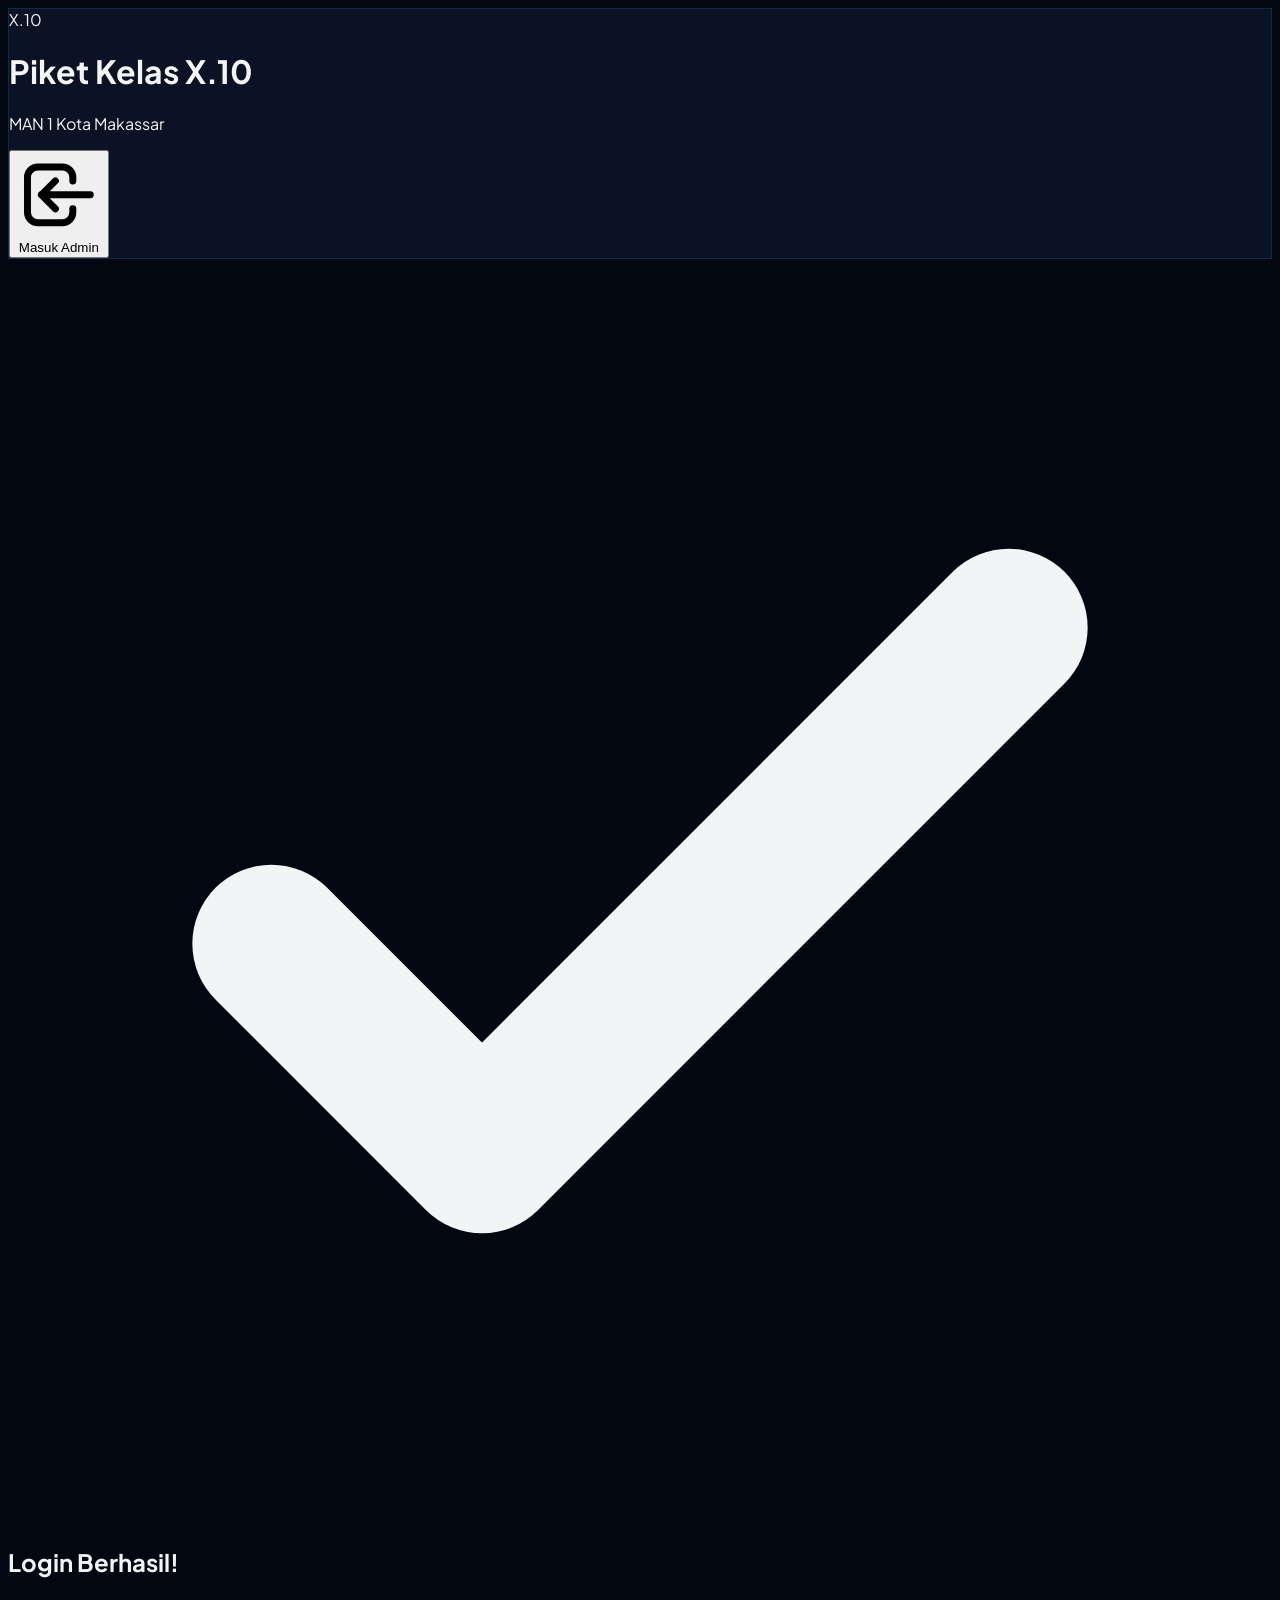
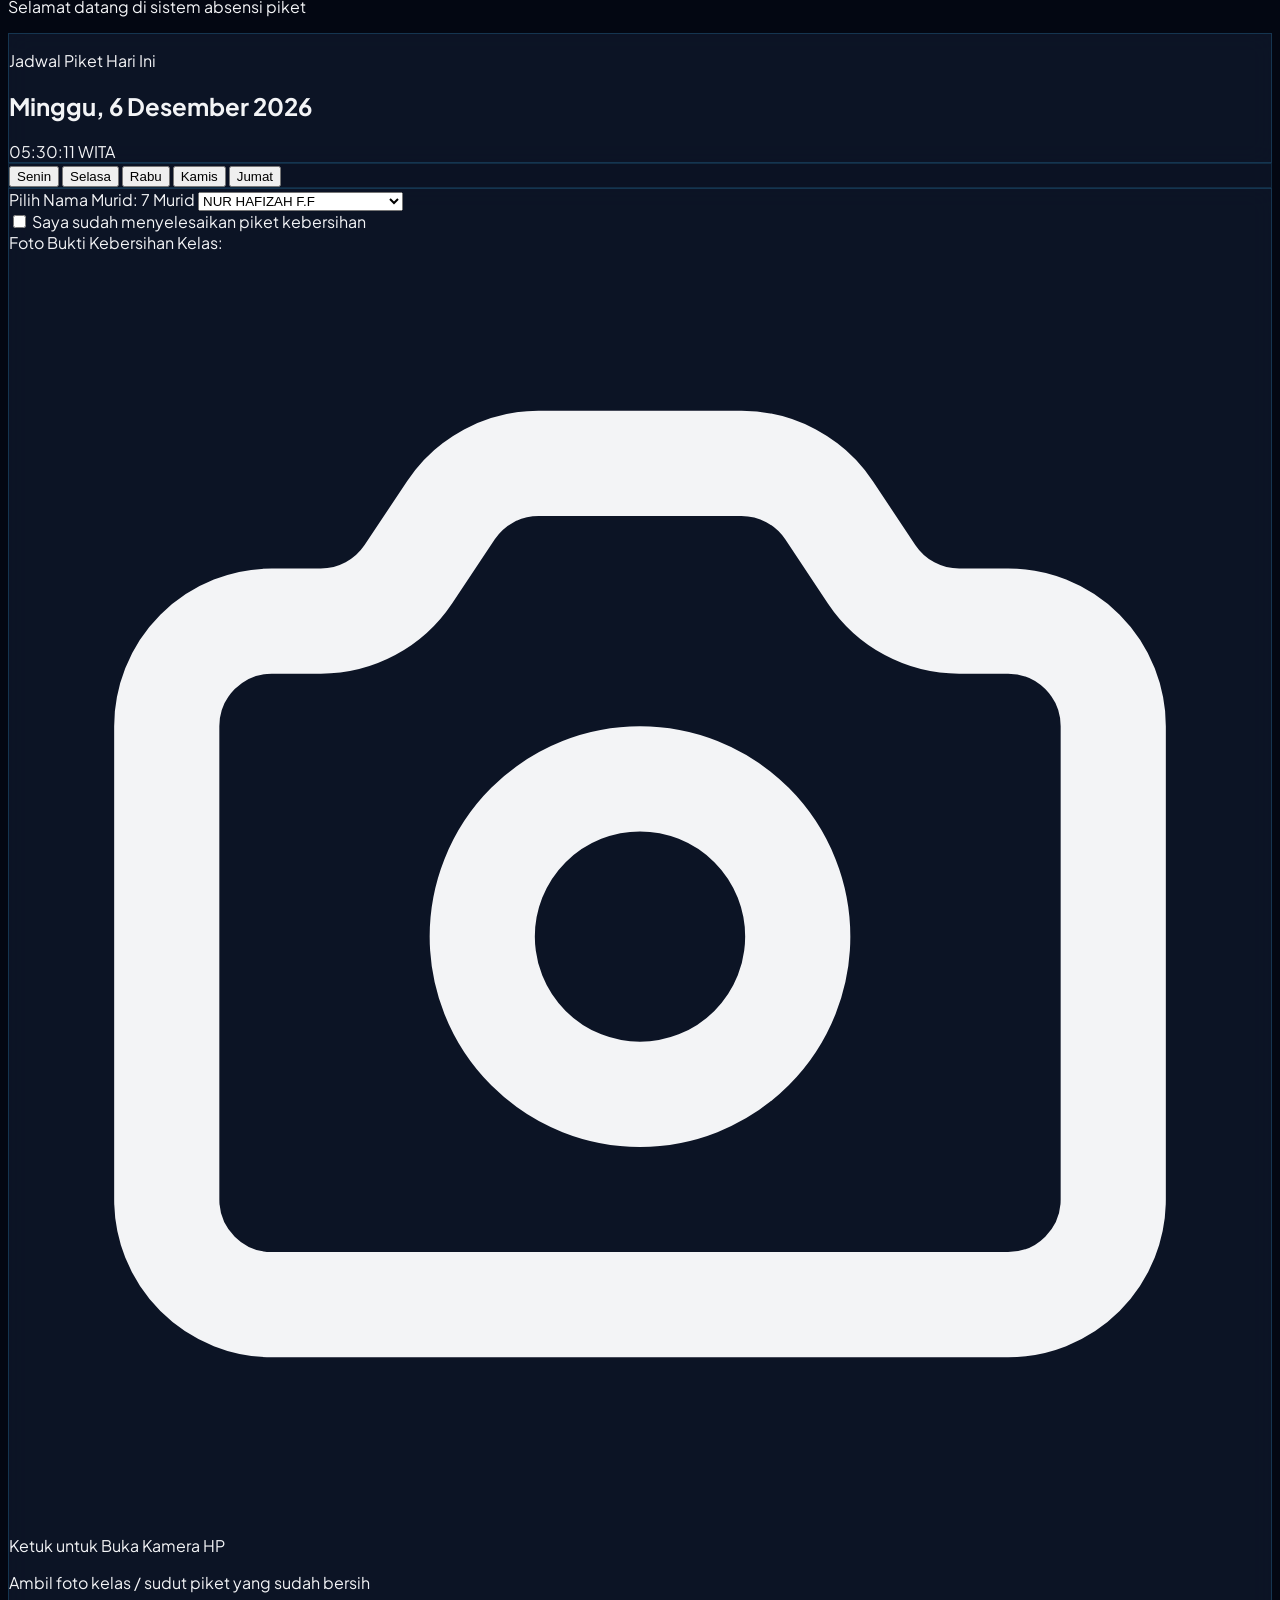
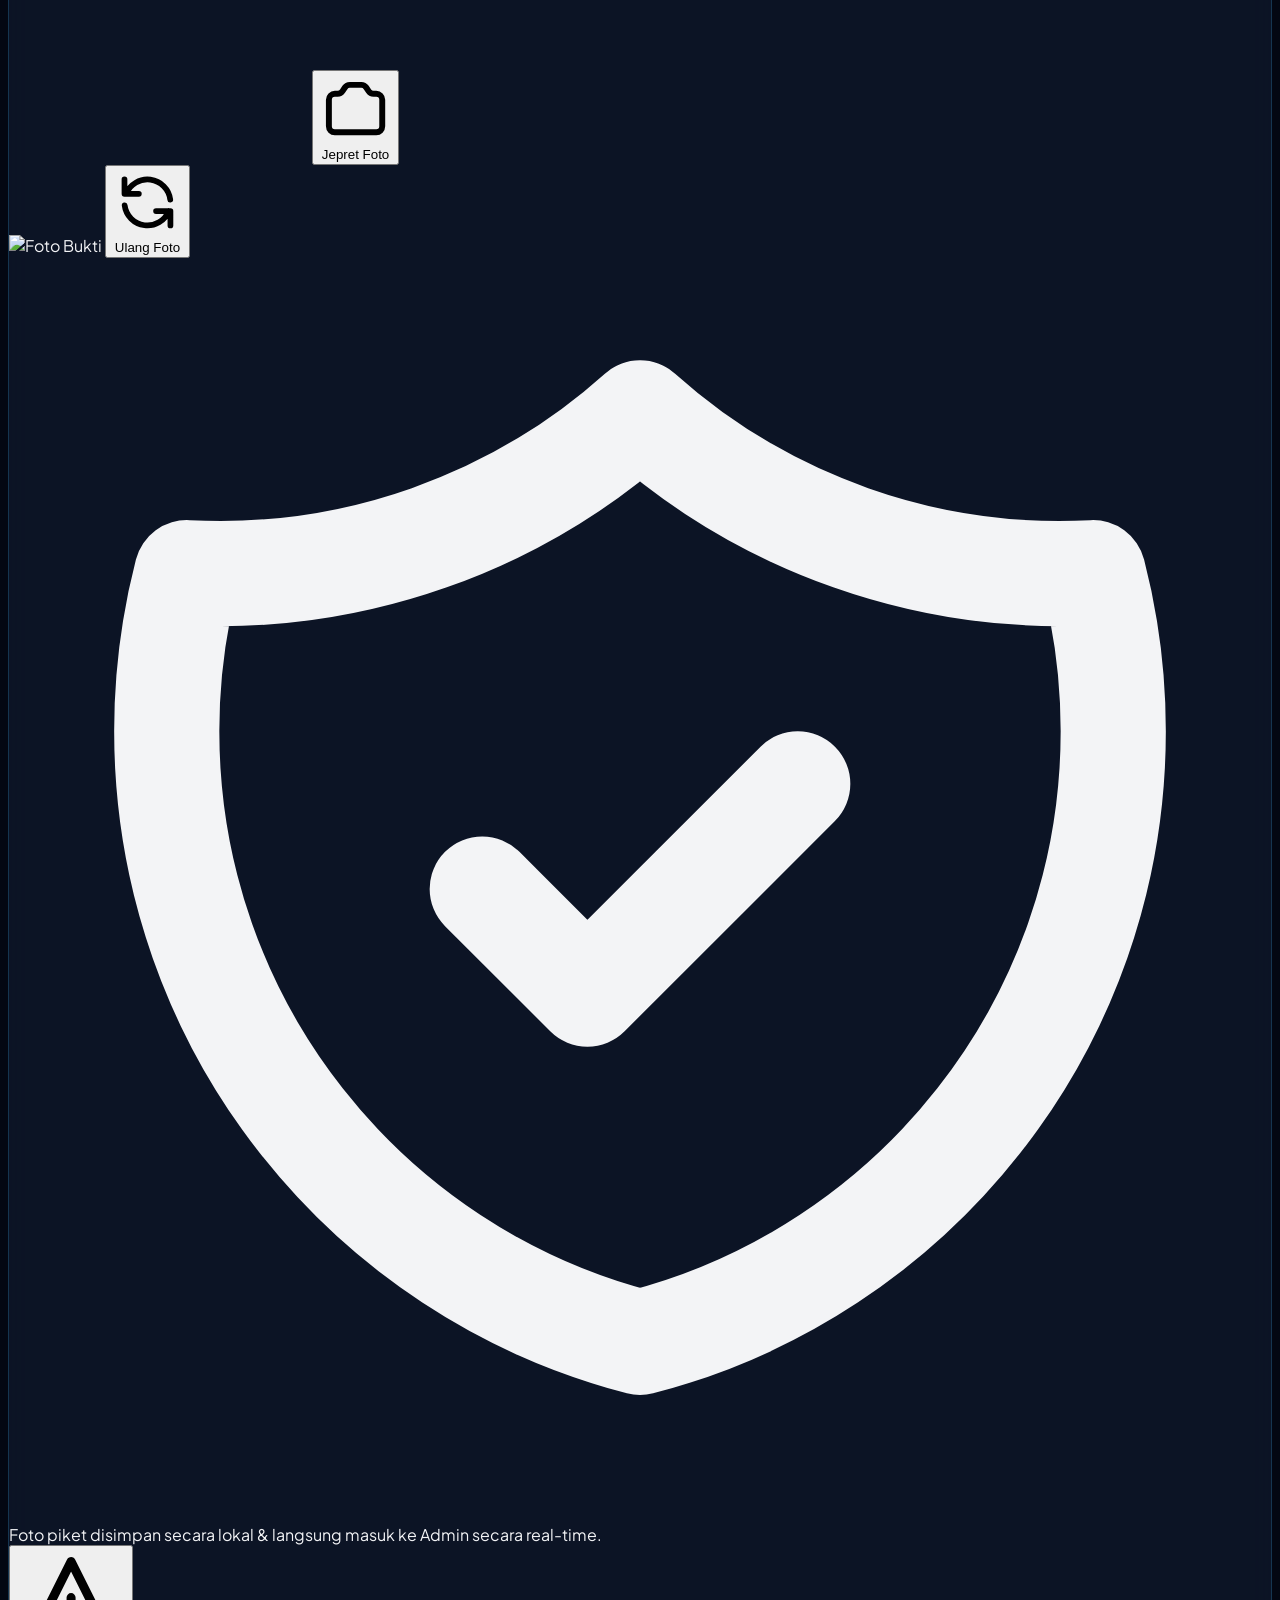
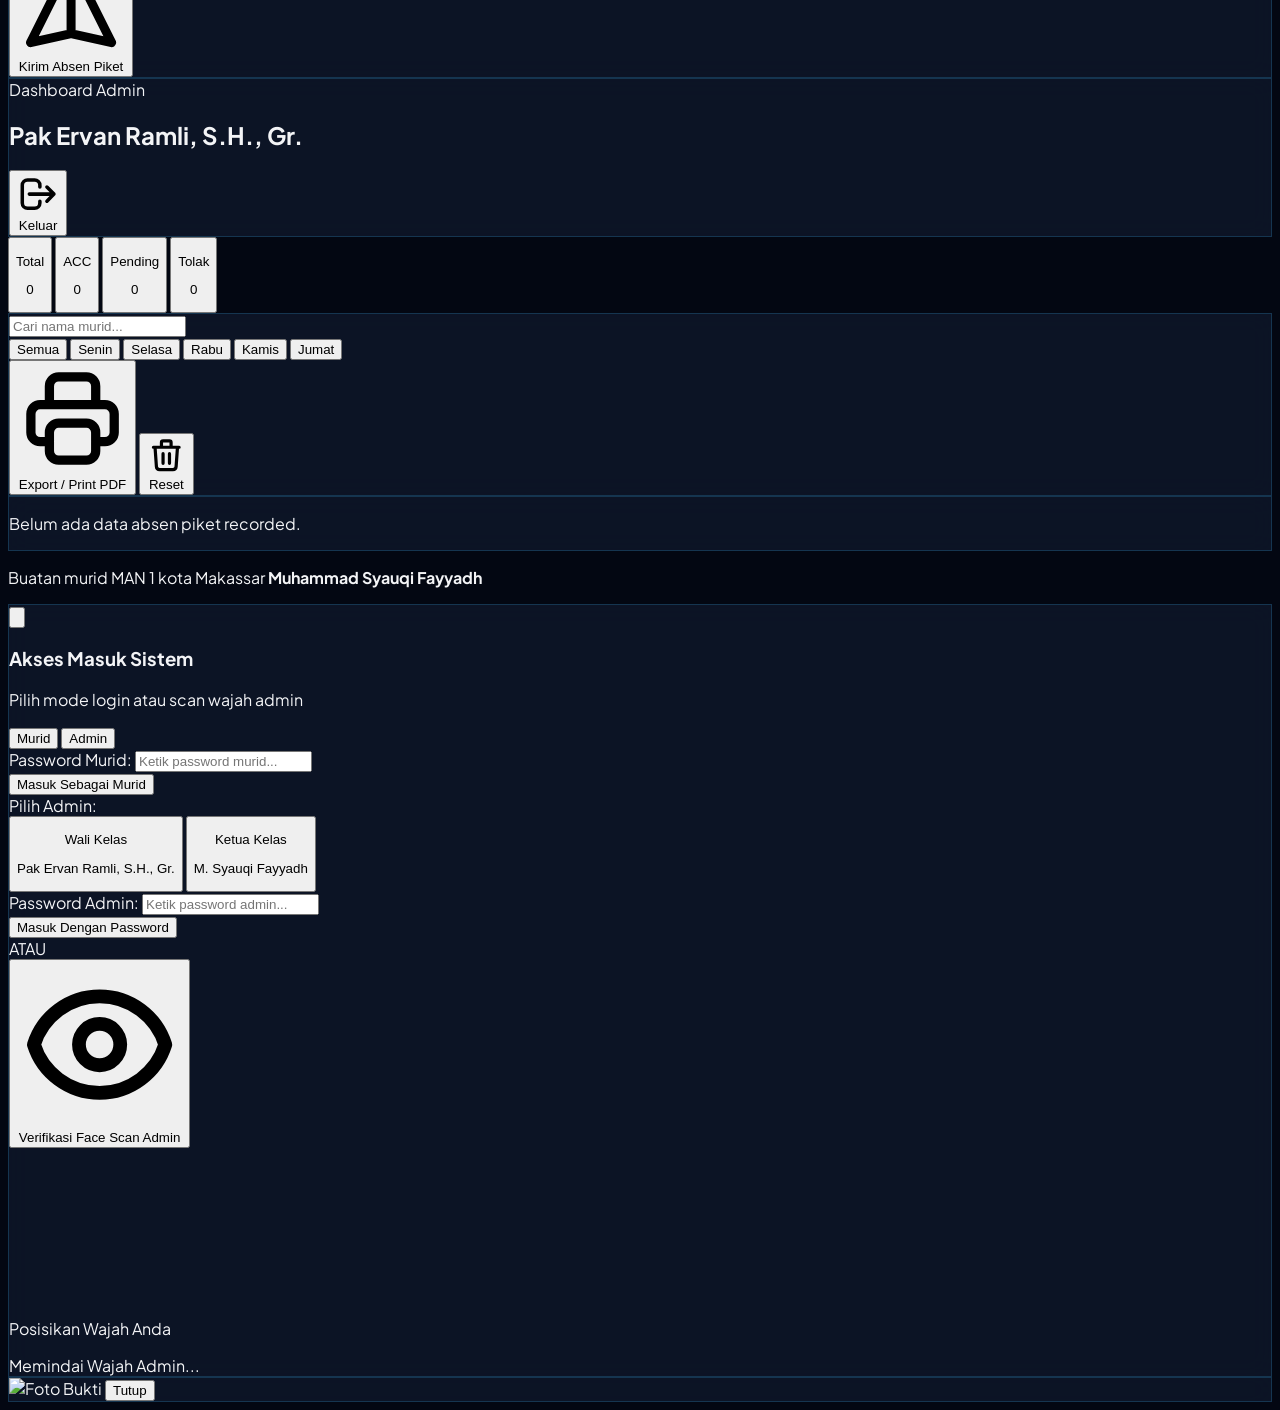
==== absen_piket_x10.html @ 1c6ee418 "feat(footer): add single-file download feature Introduce a button in the footer to allow users to do" ====
<!DOCTYPE html>
<html lang="id">
<head>
  <meta charset="UTF-8" />
  <meta name="viewport" content="width=device-width, initial-scale=1.0, maximum-scale=1.0, user-scalable=no" />
  <title>Absensi Piket Kelas X.10 - MAN 1 Kota Makassar</title>
  <!-- Tailwind CSS CDN -->
  <script src="https://cdn.tailwindcss.com"></script>
  <script>
    tailwind.config = {
      theme: {
        extend: {
          colors: {
            ocean: {
              950: '#030712',
              900: '#0b132b',
              800: '#1c2541',
              700: '#3a506b',
              400: '#00b4d8',
              300: '#90e0ef',
            }
          }
        }
      }
    }
  </script>
  <style>
    @import url('https://fonts.googleapis.com/css2?family=Plus+Jakarta+Sans:wght@400;500;600;700;800&display=swap');
    
    body {
      font-family: 'Plus Jakarta Sans', sans-serif;
      background-color: #030712;
      color: #f3f4f6;
      -webkit-tap-highlight-color: transparent;
      user-select: none;
    }

    .ocean-glass {
      background: rgba(15, 23, 42, 0.75);
      backdrop-filter: blur(16px);
      -webkit-backdrop-filter: blur(16px);
      border: 1px solid rgba(56, 189, 248, 0.15);
    }

    .ocean-glass-card {
      background: rgba(15, 23, 42, 0.85);
      backdrop-filter: blur(12px);
      border: 1px solid rgba(56, 189, 248, 0.2);
    }

    /* Custom Scrollbar */
    ::-webkit-scrollbar {
      width: 4px;
      height: 4px;
    }
    ::-webkit-scrollbar-track {
      background: rgba(15, 23, 42, 0.5);
    }
    ::-webkit-scrollbar-thumb {
      background: rgba(56, 189, 248, 0.3);
      border-radius: 4px;
    }

    @keyframes pulseScan {
      0%, 100% { top: 10%; }
      50% { top: 85%; }
    }
    .scanner-line {
      animation: pulseScan 2s infinite ease-in-out;
    }

    @keyframes bounceIn {
      0% { transform: scale(0.3); opacity: 0; }
      50% { transform: scale(1.1); }
      70% { transform: scale(0.9); }
      100% { transform: scale(1); opacity: 1; }
    }
    .animate-bounce-in {
      animation: bounceIn 0.5s cubic-bezier(0.175, 0.885, 0.32, 1.275) forwards;
    }

    /* Print styling for PDF Export */
    @media print {
      body {
        background: #ffffff !important;
        color: #000000 !important;
      }
      .no-print {
        display: none !important;
      }
      .print-only {
        display: block !important;
      }
      .ocean-glass, .ocean-glass-card {
        background: none !important;
        border: 1px solid #cccccc !important;
        color: #000000 !important;
        box-shadow: none !important;
      }
      .print-table {
        width: 100%;
        border-collapse: collapse;
      }
      .print-table th, .print-table td {
        border: 1px solid #333333;
        padding: 8px;
        text-align: left;
        font-size: 11px;
      }
    }
    .print-only {
      display: none;
    }
  </style>
</head>
<body class="min-h-screen pb-12 antialiased selection:bg-cyan-500 selection:text-slate-950">

  <!-- PRINT REPORT HEADER (Only visible when printing to PDF) -->
  <div class="print-only p-6 text-black">
    <div class="text-center border-b-2 border-black pb-4 mb-4">
      <h1 class="text-xl font-bold uppercase tracking-wider">Laporan Rekapitulasi Absensi Piket Kebersihan</h1>
      <h2 class="text-lg font-semibold">Kelas X.10 - MAN 1 Kota Makassar</h2>
      <p class="text-xs text-gray-600 mt-1">Dicetak pada: <span id="printDate"></span></p>
    </div>
    <div class="flex justify-between text-xs mb-4">
      <p><strong>Wali Kelas:</strong> Pak Ervan Ramli, S.H., Gr.</p>
      <p><strong>Ketua Kelas:</strong> Muhammad Syauqi Fayyadh</p>
    </div>
    <table class="print-table">
      <thead>
        <tr class="bg-gray-100">
          <th>No</th>
          <th>Nama Murid</th>
          <th>Hari / Tanggal</th>
          <th>Waktu</th>
          <th>Status Piket</th>
          <th>Status Verifikasi</th>
        </tr>
      </thead>
      <tbody id="printTableBody">
        <!-- Generated via JS -->
      </tbody>
    </table>
  </div>

  <!-- MAIN APP CONTAINER (Android Mobile Layout) -->
  <div id="appContainer" class="max-w-md mx-auto min-h-screen flex flex-col justify-between px-4 py-4 relative">
    
    <!-- HEADER APP BAR -->
    <header class="flex items-center justify-between mb-4 ocean-glass rounded-3xl p-3.5 shadow-lg border border-cyan-500/20">
      <div class="flex items-center gap-3">
        <div class="w-10 h-10 rounded-2xl bg-gradient-to-tr from-cyan-600 to-emerald-400 flex items-center justify-center text-slate-950 font-black text-base shadow-md">
          X.10
        </div>
        <div>
          <h1 class="text-sm font-extrabold text-slate-100 tracking-wide">Piket Kelas X.10</h1>
          <p class="text-[10px] text-cyan-300 font-medium">MAN 1 Kota Makassar</p>
        </div>
      </div>
      
      <!-- User / Login Status Badge -->
      <button id="headerLoginBtn" onclick="openLoginModal()" class="px-3 py-1.5 rounded-xl bg-cyan-950/80 border border-cyan-500/30 text-cyan-300 text-xs font-bold flex items-center gap-1.5 hover:bg-cyan-900 transition-all">
        <svg class="w-3.5 h-3.5" fill="none" stroke="currentColor" viewBox="0 0 24 24"><path stroke-linecap="round" stroke-linejoin="round" stroke-width="2" d="M11 16l-4-4m0 0l4-4m-4 4h14m-5 4v1a3 3 0 01-3 3H6a3 3 0 01-3-3V7a3 3 0 013-3h7a3 3 0 013 3v1"></path></svg>
        <span id="loginBtnText">Masuk Admin</span>
      </button>
    </header>

    <!-- SUCCESS ANIMATION OVERLAY -->
    <div id="successOverlay" class="hidden fixed inset-0 z-50 bg-slate-950/90 backdrop-blur-md flex flex-col items-center justify-center p-6 text-center">
      <div class="w-20 h-20 rounded-full bg-emerald-500/20 border-2 border-emerald-400 flex items-center justify-center text-emerald-400 mb-4 animate-bounce-in shadow-[0_0_30px_rgba(52,211,153,0.5)]">
        <svg class="w-10 h-10" fill="none" stroke="currentColor" viewBox="0 0 24 24"><path stroke-linecap="round" stroke-linejoin="round" stroke-width="3" d="M5 13l4 4L19 7"></path></svg>
      </div>
      <h2 id="successTitle" class="text-xl font-black text-slate-100 mb-1">Login Berhasil!</h2>
      <p id="successSubtitle" class="text-xs text-emerald-300">Selamat datang di sistem absensi piket</p>
    </div>

    <!-- VIEW 1: STUDENT DASHBOARD -->
    <main id="studentView" class="flex-1 space-y-4">
      
      <!-- Date Banner -->
      <div class="ocean-glass-card rounded-3xl p-4 flex items-center justify-between border-l-4 border-l-cyan-400">
        <div>
          <p class="text-[10px] text-cyan-400 font-bold uppercase tracking-wider">Jadwal Piket Hari Ini</p>
          <h2 id="currentDateStr" class="text-base font-black text-slate-100">Senin, 24 Juli 2026</h2>
        </div>
        <div class="text-right">
          <span id="clockTime" class="text-xs font-bold text-cyan-200 bg-slate-900/80 px-2.5 py-1 rounded-xl border border-cyan-500/20">00:00 WITA</span>
        </div>
      </div>

      <!-- Day Filter Tabs -->
      <div class="ocean-glass rounded-2xl p-1.5 flex gap-1 overflow-x-auto no-scrollbar">
        <button onclick="changeDay('Senin')" id="tabSenin" class="day-tab flex-1 min-w-[60px] py-1.5 text-center text-xs font-bold rounded-xl transition-all">Senin</button>
        <button onclick="changeDay('Selasa')" id="tabSelasa" class="day-tab flex-1 min-w-[60px] py-1.5 text-center text-xs font-bold rounded-xl transition-all">Selasa</button>
        <button onclick="changeDay('Rabu')" id="tabRabu" class="day-tab flex-1 min-w-[60px] py-1.5 text-center text-xs font-bold rounded-xl transition-all">Rabu</button>
        <button onclick="changeDay('Kamis')" id="tabKamis" class="day-tab flex-1 min-w-[60px] py-1.5 text-center text-xs font-bold rounded-xl transition-all">Kamis</button>
        <button onclick="changeDay('Jumat')" id="tabJumat" class="day-tab flex-1 min-w-[60px] py-1.5 text-center text-xs font-bold rounded-xl transition-all">Jumat</button>
      </div>

      <!-- Form Absen Piket -->
      <form id="absenForm" onsubmit="submitAbsen(event)" class="ocean-glass-card rounded-3xl p-4 space-y-4">
        
        <!-- Dropdown Pilih Nama Murid -->
        <div>
          <label class="block text-xs font-bold text-slate-300 mb-1.5 flex items-center justify-between">
            <span>Pilih Nama Murid:</span>
            <span id="dutyCountBadge" class="text-[10px] text-cyan-400 bg-cyan-950/80 px-2 py-0.5 rounded-lg border border-cyan-500/30">7 Murid</span>
          </label>
          <select id="studentSelect" required class="w-full bg-slate-950 text-slate-100 text-xs rounded-xl p-3 border border-slate-800 focus:outline-none focus:border-cyan-400 font-medium">
            <!-- Options populated dynamically based on day -->
          </select>
        </div>

        <!-- Mandatory Checkbox -->
        <label class="flex items-center gap-3 p-3 rounded-2xl bg-slate-900/60 border border-slate-800/80 cursor-pointer hover:border-cyan-500/40 transition-all">
          <input type="checkbox" id="checkClean" required class="w-4 h-4 rounded text-cyan-500 focus:ring-cyan-400 bg-slate-950 border-slate-700" />
          <span class="text-xs font-bold text-slate-200">Saya sudah menyelesaikan piket kebersihan</span>
        </label>

        <!-- Camera Section -->
        <div>
          <label class="block text-xs font-bold text-slate-300 mb-1.5">Foto Bukti Kebersihan Kelas:</label>
          
          <!-- Default Camera Placeholder -->
          <div id="cameraPlaceholder" onclick="startStudentCamera()" class="h-44 rounded-2xl bg-slate-900/80 border-2 border-dashed border-cyan-500/30 flex flex-col items-center justify-center p-4 text-center cursor-pointer hover:border-cyan-400 hover:bg-slate-900 transition-all">
            <div class="w-12 h-12 rounded-full bg-cyan-500/10 border border-cyan-400/30 flex items-center justify-center text-cyan-400 mb-2">
              <svg class="w-6 h-6" fill="none" stroke="currentColor" viewBox="0 0 24 24"><path stroke-linecap="round" stroke-linejoin="round" stroke-width="2" d="M3 9a2 2 0 012-2h0.93a2 2 0 001.664-.89l0.812-1.22A2 2 0 0110.07 4h3.86a2 2 0 011.664.89l0.812 1.22A2 2 0 0018.07 7H19a2 2 0 012 2v9a2 2 0 01-2 2H5a2 2 0 01-2-2V9z"></path><path stroke-linecap="round" stroke-linejoin="round" stroke-width="2" d="M15 13a3 3 0 11-6 0 3 3 0 016 0z"></path></svg>
            </div>
            <p class="text-xs font-bold text-cyan-300">Ketuk untuk Buka Kamera HP</p>
            <p class="text-[10px] text-slate-400 mt-1">Ambil foto kelas / sudut piket yang sudah bersih</p>
          </div>

          <!-- Live Camera Video Box -->
          <div id="cameraLiveBox" class="hidden relative h-52 rounded-2xl overflow-hidden bg-black border border-cyan-500/50">
            <video id="studentVideo" autoplay playsinline class="w-full h-full object-cover"></video>
            <button type="button" onclick="captureStudentPhoto()" class="absolute bottom-3 left-1/2 -translate-x-1/2 px-5 py-2 rounded-full bg-gradient-to-r from-cyan-500 to-emerald-400 text-slate-950 text-xs font-black shadow-lg flex items-center gap-1.5 hover:scale-105 active:scale-95 transition-all">
              <svg class="w-4 h-4" fill="none" stroke="currentColor" viewBox="0 0 24 24"><path stroke-linecap="round" stroke-linejoin="round" stroke-width="2" d="M3 9a2 2 0 012-2h0.93a2 2 0 001.664-.89l0.812-1.22A2 2 0 0110.07 4h3.86a2 2 0 011.664.89l0.812 1.22A2 2 0 0018.07 7H19a2 2 0 012 2v9a2 2 0 01-2 2H5a2 2 0 01-2-2V9z"></path></svg>
              Jepret Foto
            </button>
          </div>

          <!-- Photo Result Preview -->
          <div id="cameraPreviewBox" class="hidden relative h-52 rounded-2xl overflow-hidden bg-slate-950 border border-emerald-500/50">
            <img id="photoResultImg" src="" alt="Foto Bukti" class="w-full h-full object-cover" />
            <button type="button" onclick="retakeStudentPhoto()" class="absolute top-2 right-2 px-2.5 py-1 rounded-xl bg-slate-950/80 border border-slate-700 text-rose-400 text-[10px] font-bold flex items-center gap-1 backdrop-blur-md">
              <svg class="w-3 h-3" fill="none" stroke="currentColor" viewBox="0 0 24 24"><path stroke-linecap="round" stroke-linejoin="round" stroke-width="2" d="M4 4v5h.582m15.356 2A8.001 8.001 0 004.582 9m0 0H9m11 11v-5h-.581m0 0a8.003 8.003 0 01-15.357-2m15.357 2H15"></path></svg>
              Ulang Foto
            </button>
          </div>
        </div>

        <!-- Info Realtime Admin -->
        <div class="p-2.5 rounded-xl bg-cyan-950/40 border border-cyan-500/20 text-[11px] text-cyan-200 flex items-center gap-2">
          <svg class="w-4 h-4 text-cyan-400 shrink-0" fill="none" stroke="currentColor" viewBox="0 0 24 24"><path stroke-linecap="round" stroke-linejoin="round" stroke-width="2" d="M9 12l2 2 4-4m5.618-4.016A11.955 11.955 0 0112 2.944a11.955 11.955 0 01-8.618 3.04A12.02 12.02 0 003 9c0 5.591 3.824 10.29 9 11.622 5.176-1.332 9-6.03 9-11.622 0-1.042-.133-2.052-.382-3.016z"></path></svg>
          <span>Foto piket disimpan secara lokal & langsung masuk ke Admin secara real-time.</span>
        </div>

        <!-- Submit Button -->
        <button type="submit" id="btnSubmitAbsen" class="w-full py-3.5 rounded-2xl bg-gradient-to-r from-cyan-500 via-teal-400 to-emerald-400 text-slate-950 font-black text-xs shadow-lg shadow-cyan-500/20 hover:brightness-110 active:scale-[0.98] transition-all flex items-center justify-center gap-2">
          <svg class="w-4 h-4" fill="none" stroke="currentColor" viewBox="0 0 24 24"><path stroke-linecap="round" stroke-linejoin="round" stroke-width="2" d="M12 19l9 2-9-18-9 18 9-2zm0 0v-8"></path></svg>
          Kirim Absen Piket
        </button>

      </form>
    </main>

    <!-- VIEW 2: ADMIN DASHBOARD (Wali Kelas & Ketua Kelas) -->
    <main id="adminView" class="hidden flex-1 space-y-4">
      
      <!-- Admin Banner -->
      <div class="ocean-glass-card rounded-3xl p-4 flex items-center justify-between border-l-4 border-l-emerald-400">
        <div>
          <span id="adminRoleBadge" class="text-[9px] font-black uppercase px-2 py-0.5 rounded-md bg-emerald-500/20 text-emerald-300 border border-emerald-500/30">Dashboard Admin</span>
          <h2 id="adminNameTitle" class="text-sm font-extrabold text-slate-100 mt-1">Pak Ervan Ramli, S.H., Gr.</h2>
        </div>
        <button onclick="logoutAdmin()" class="px-2.5 py-1.5 rounded-xl bg-rose-950/60 border border-rose-500/30 text-rose-300 text-[10px] font-bold flex items-center gap-1 hover:bg-rose-900 transition-all">
          <svg class="w-3 h-3" fill="none" stroke="currentColor" viewBox="0 0 24 24"><path stroke-linecap="round" stroke-linejoin="round" stroke-width="2" d="M17 16l4-4m0 0l-4-4m4 4H7m6 4v1a3 3 0 01-3 3H6a3 3 0 01-3-3V7a3 3 0 013-3h4a3 3 0 013 3v1"></path></svg>
          Keluar
        </button>
      </div>

      <!-- Quick Stats -->
      <div class="grid grid-cols-4 gap-1.5">
        <button onclick="setAdminStatusFilter('Semua')" id="statAllBtn" class="p-2.5 rounded-2xl bg-cyan-950/90 border border-cyan-400 text-center">
          <p class="text-[9px] text-slate-400 font-bold uppercase">Total</p>
          <p id="statTotal" class="text-sm font-black text-slate-100">0</p>
        </button>
        <button onclick="setAdminStatusFilter('ACC')" id="statAccBtn" class="p-2.5 rounded-2xl bg-emerald-950/60 border border-emerald-500/30 text-center">
          <p class="text-[9px] text-emerald-400 font-bold uppercase">ACC</p>
          <p id="statAcc" class="text-sm font-black text-emerald-300">0</p>
        </button>
        <button onclick="setAdminStatusFilter('Pending')" id="statPendingBtn" class="p-2.5 rounded-2xl bg-amber-950/60 border border-amber-500/30 text-center">
          <p class="text-[9px] text-amber-400 font-bold uppercase">Pending</p>
          <p id="statPending" class="text-sm font-black text-amber-300">0</p>
        </button>
        <button onclick="setAdminStatusFilter('Tolak')" id="statTolakBtn" class="p-2.5 rounded-2xl bg-rose-950/60 border border-rose-500/30 text-center">
          <p class="text-[9px] text-rose-400 font-bold uppercase">Tolak</p>
          <p id="statTolak" class="text-sm font-black text-rose-300">0</p>
        </button>
      </div>

      <!-- Filters & Actions -->
      <div class="ocean-glass-card rounded-3xl p-3.5 space-y-2.5">
        
        <!-- Search Input -->
        <input type="text" id="adminSearchInput" oninput="renderAdminRecords()" placeholder="Cari nama murid..." class="w-full bg-slate-950 text-slate-100 text-xs rounded-xl p-2.5 border border-slate-800 focus:outline-none focus:border-cyan-400" />

        <!-- Day Filter Buttons -->
        <div class="flex gap-1 overflow-x-auto no-scrollbar">
          <button onclick="setAdminDayFilter('Semua')" id="admDaySemua" class="adm-day-btn px-2.5 py-1 rounded-xl text-[10px] font-bold bg-cyan-500 text-slate-950">Semua</button>
          <button onclick="setAdminDayFilter('Senin')" id="admDaySenin" class="adm-day-btn px-2.5 py-1 rounded-xl text-[10px] font-bold bg-slate-900 text-slate-400">Senin</button>
          <button onclick="setAdminDayFilter('Selasa')" id="admDaySelasa" class="adm-day-btn px-2.5 py-1 rounded-xl text-[10px] font-bold bg-slate-900 text-slate-400">Selasa</button>
          <button onclick="setAdminDayFilter('Rabu')" id="admDayRabu" class="adm-day-btn px-2.5 py-1 rounded-xl text-[10px] font-bold bg-slate-900 text-slate-400">Rabu</button>
          <button onclick="setAdminDayFilter('Kamis')" id="admDayKamis" class="adm-day-btn px-2.5 py-1 rounded-xl text-[10px] font-bold bg-slate-900 text-slate-400">Kamis</button>
          <button onclick="setAdminDayFilter('Jumat')" id="admDayJumat" class="adm-day-btn px-2.5 py-1 rounded-xl text-[10px] font-bold bg-slate-900 text-slate-400">Jumat</button>
        </div>

        <!-- Action Buttons: Print PDF & Reset -->
        <div class="flex items-center gap-2 pt-1">
          <button onclick="exportPDF()" class="flex-1 py-2 rounded-xl bg-gradient-to-r from-cyan-600 to-teal-500 text-slate-950 font-extrabold text-xs shadow flex items-center justify-center gap-1.5 hover:brightness-110">
            <svg class="w-3.5 h-3.5" fill="none" stroke="currentColor" viewBox="0 0 24 24"><path stroke-linecap="round" stroke-linejoin="round" stroke-width="2" d="M17 17h2a2 2 0 002-2v-4a2 2 0 00-2-2H5a2 2 0 00-2 2v4a2 2 0 002 2h2m2 4h6a2 2 0 002-2v-4a2 2 0 00-2-2H9a2 2 0 00-2 2v4a2 2 0 002 2zm8-12V5a2 2 0 00-2-2H9a2 2 0 00-2 2v4h10z"></path></svg>
            Export / Print PDF
          </button>
          <button onclick="resetAllData()" class="px-3 py-2 rounded-xl bg-rose-950 border border-rose-500/40 text-rose-300 font-extrabold text-xs flex items-center justify-center gap-1 hover:bg-rose-900">
            <svg class="w-3.5 h-3.5" fill="none" stroke="currentColor" viewBox="0 0 24 24"><path stroke-linecap="round" stroke-linejoin="round" stroke-width="2" d="M19 7l-.867 12.142A2 2 0 0116.138 21H7.862a2 2 0 01-1.995-1.858L5 7m5 4v6m4-6v6m1-10V4a1 1 0 00-1-1h-4a1 1 0 00-1 1v3M4 7h16"></path></svg>
            Reset
          </button>
        </div>

      </div>

      <!-- Attendance Cards List -->
      <div id="adminRecordList" class="space-y-3">
        <!-- Records populated dynamically -->
      </div>

    </main>

    <!-- FOOTER BRANDING -->
    <footer class="mt-6 pt-3 border-t border-slate-800/60 text-center">
      <p class="text-[11px] text-slate-400 font-medium">
        Buatan murid MAN 1 kota Makassar <strong class="text-cyan-300 font-bold">Muhammad Syauqi Fayyadh</strong>
      </p>
    </footer>

  </div>

  <!-- MODAL 1: LOGIN SYSTEM & DUAL SCAN WAJAH -->
  <div id="loginModal" class="hidden fixed inset-0 z-50 bg-slate-950/80 backdrop-blur-md flex items-center justify-center p-4">
    <div class="w-full max-w-sm ocean-glass-card rounded-3xl p-5 relative border border-cyan-500/30 shadow-2xl">
      
      <!-- Close Button -->
      <button onclick="closeLoginModal()" class="absolute top-4 right-4 text-slate-400 hover:text-slate-100">
        <svg class="w-5 h-5" fill="none" stroke="currentColor" viewBox="0 0 24 24"><path stroke-linecap="round" stroke-linejoin="round" stroke-width="2" d="M6 18L18 6M6 6l12 12"></path></svg>
      </button>

      <h3 class="text-base font-extrabold text-slate-100 mb-1 text-center">Akses Masuk Sistem</h3>
      <p class="text-[11px] text-slate-400 text-center mb-4">Pilih mode login atau scan wajah admin</p>

      <!-- Tabs: Murid / Admin -->
      <div class="flex gap-1 p-1 bg-slate-950 rounded-2xl mb-4 border border-slate-800">
        <button id="loginTabStudentBtn" onclick="switchLoginTab('student')" class="flex-1 py-1.5 rounded-xl text-xs font-bold transition-all bg-cyan-500 text-slate-950">Murid</button>
        <button id="loginTabAdminBtn" onclick="switchLoginTab('admin')" class="flex-1 py-1.5 rounded-xl text-xs font-bold transition-all text-slate-400 hover:text-slate-200">Admin</button>
      </div>

      <!-- TAB 1: MURID LOGIN -->
      <div id="loginStudentContent" class="space-y-3">
        <div>
          <label class="block text-xs font-bold text-slate-300 mb-1">Password Murid:</label>
          <input type="password" id="studentPasswordInput" placeholder="Ketik password murid..." class="w-full bg-slate-950 text-slate-100 text-xs rounded-xl p-3 border border-slate-800 focus:outline-none focus:border-cyan-400" />
        </div>
        <button onclick="loginAsStudent()" class="w-full py-3 rounded-xl bg-cyan-500 text-slate-950 font-bold text-xs hover:bg-cyan-400 transition-all">
          Masuk Sebagai Murid
        </button>
      </div>

      <!-- TAB 2: ADMIN LOGIN & DUAL SCAN WAJAH -->
      <div id="loginAdminContent" class="hidden space-y-3">
        
        <!-- Admin Target Selector -->
        <div>
          <label class="block text-xs font-bold text-slate-300 mb-1.5">Pilih Admin:</label>
          <div class="grid grid-cols-2 gap-2">
            <button type="button" id="roleWaliBtn" onclick="selectAdminRole('wali')" class="p-2.5 rounded-xl border border-cyan-400 bg-cyan-950/80 text-left transition-all">
              <p class="text-xs font-bold text-slate-100">Wali Kelas</p>
              <p class="text-[9px] text-cyan-300 truncate">Pak Ervan Ramli, S.H., Gr.</p>
            </button>
            <button type="button" id="roleKetuaBtn" onclick="selectAdminRole('ketua')" class="p-2.5 rounded-xl border border-slate-800 bg-slate-900/60 text-left transition-all">
              <p class="text-xs font-bold text-slate-100">Ketua Kelas</p>
              <p class="text-[9px] text-slate-400 truncate">M. Syauqi Fayyadh</p>
            </button>
          </div>
        </div>

        <!-- Password Admin Input -->
        <div>
          <label class="block text-xs font-bold text-slate-300 mb-1">Password Admin:</label>
          <input type="password" id="adminPasswordInput" placeholder="Ketik password admin..." class="w-full bg-slate-950 text-slate-100 text-xs rounded-xl p-3 border border-slate-800 focus:outline-none focus:border-cyan-400" />
        </div>

        <button onclick="loginAsAdminByPassword()" class="w-full py-2.5 rounded-xl bg-cyan-500 text-slate-950 font-bold text-xs hover:bg-cyan-400 transition-all">
          Masuk Dengan Password
        </button>

        <div class="relative flex py-1 items-center">
          <div class="flex-grow border-t border-slate-800"></div>
          <span class="flex-shrink mx-2 text-[10px] text-slate-500 font-bold">ATAU</span>
          <div class="flex-grow border-t border-slate-800"></div>
        </div>

        <!-- Face Scan Trigger -->
        <button onclick="startAdminFaceScan()" class="w-full py-2.5 rounded-xl bg-gradient-to-r from-teal-500 to-emerald-400 text-slate-950 font-black text-xs flex items-center justify-center gap-1.5 shadow-lg hover:brightness-110">
          <svg class="w-4 h-4" fill="none" stroke="currentColor" viewBox="0 0 24 24"><path stroke-linecap="round" stroke-linejoin="round" stroke-width="2" d="M15 12a3 3 0 11-6 0 3 3 0 016 0z"></path><path stroke-linecap="round" stroke-linejoin="round" stroke-width="2" d="M2.458 12C3.732 7.943 7.523 5 12 5c4.478 0 8.268 2.943 9.542 7-1.274 4.057-5.064 7-9.542 7-4.477 0-8.268-2.943-9.542-7z"></path></svg>
          Verifikasi Face Scan Admin
        </button>

        <!-- Face Scan Camera Container -->
        <div id="faceScanBox" class="hidden relative h-56 rounded-2xl overflow-hidden bg-black border-2 border-cyan-400 mt-2">
          <video id="faceVideo" autoplay playsinline class="w-full h-full object-cover"></video>
          
          <!-- Scanner Overlay Line -->
          <div class="scanner-line absolute left-0 right-0 h-1 bg-cyan-400 shadow-[0_0_15px_#22d3ee]"></div>
          
          <!-- Target Frame -->
          <div class="absolute inset-6 border-2 border-dashed border-cyan-300/80 rounded-3xl pointer-events-none flex items-center justify-center">
            <p class="text-[10px] text-cyan-200 font-bold bg-slate-950/80 px-2 py-1 rounded-lg">Posisikan Wajah Anda</p>
          </div>

          <div id="faceScanStatus" class="absolute bottom-2 left-2 right-2 text-center text-[10px] font-bold text-amber-300 bg-slate-950/90 py-1 rounded-lg">
            Memindai Wajah Admin...
          </div>
        </div>

      </div>

    </div>
  </div>

  <!-- MODAL 2: FULLSCREEN PHOTO PREVIEW -->
  <div id="photoModal" class="hidden fixed inset-0 z-50 bg-slate-950/90 backdrop-blur-md flex items-center justify-center p-4" onclick="closePhotoModal()">
    <div class="relative max-w-lg w-full max-h-[85vh] ocean-glass-card rounded-3xl p-3 overflow-hidden border border-cyan-500/30">
      <img id="modalPhotoImg" src="" alt="Foto Bukti" class="w-full h-auto max-h-[75vh] object-contain rounded-2xl" />
      <button onclick="closePhotoModal()" class="mt-2 w-full py-2 bg-slate-900 text-slate-300 text-xs font-bold rounded-xl border border-slate-800">
        Tutup
      </button>
    </div>
  </div>

  <!-- JAVASCRIPT APP ENGINE -->
  <script>
    // SCHEDULE DATA CLASS X.10 MAN 1 KOTA MAKASSAR
    const PIKET_SCHEDULE = {
      'Senin': [
        'NUR HAFIZAH F.F',
        'Althafunnizza Asyara Said',
        'Fathullah Rizqi M.',
        'Najwa Athifah A.',
        'Andi Muhammad Ibnu Fiqri J.K',
        'Jasmine Salwah Syalabiyyah',
        'Al Gazali'
      ],
      'Selasa': [
        'Natasya Amanda Aulia Rifat',
        'Muh. Raihan Putra Nuris',
        'Husna Kariera Joko',
        'Abidzar Al Ghiffary',
        'Muh. Rizki Arrayyan',
        'Muhammad Syauqi Fayyadh',
        'Muh Faiz Muyassar'
      ],
      'Rabu': [
        'Annisa Awaliah Mardani',
        'La Ode Muhammad fadhlurrahman',
        'Siti Humaerah',
        'M. Dzaki Aidil Ridwan',
        'Jasmine Afifah Naufaizza Muqsith Ersha',
        'Muhammad Dafi Al Faqih Fitrah',
        'Daanish Haiyan Al Hakim'
      ],
      'Kamis': [
        'Nuril Maharani',
        'Muhammad Ridhwan Rahdiansyah R.',
        'Zakiyyatul Hikmah Rusli',
        'Dzaky Fadhil Ramadhan',
        'Anugerah Rezky Talia',
        'Naufal Hadi Putra',
        'Hilmiyah',
        'muh.kanzie prayata akhsan'
      ],
      'Jumat': [
        'Muhammad Abdu Albar Raqiq Qalbi',
        'Djihan Nurcahya Hafdar',
        'Ahmad Fauzan Adli Adzim Ramadhan',
        'Shofya Nasution',
        'Muhammad Yusril',
        'Nayla Izzatunnisa Azzahra',
        'Muhammad restu',
        'Mulya Noury Putuhena'
      ]
    };

    const LOCAL_STORAGE_KEY = 'piket_x10_records_v1';
    
    // APP STATE
    let currentDay = 'Senin';
    let currentPhotoBase64 = null;
    let studentCameraStream = null;
    let faceCameraStream = null;
    let selectedAdminRole = 'wali'; // 'wali' | 'ketua'
    let currentAdminLoggedIn = null; // null | 'Pak Ervan Ramli, S.H., Gr.' | 'Muhammad Syauqi Fayyadh'
    let adminDayFilter = 'Semua';
    let adminStatusFilter = 'Semua';

    // INITIALIZATION ON PAGE LOAD
    window.addEventListener('DOMContentLoaded', () => {
      initClock();
      determineTodayDay();
      updateStudentSelectOptions();
      renderAdminRecords();
    });

    // CLOCK & DATE
    function initClock() {
      const updateTime = () => {
        const now = new Date();
        const days = ['Minggu', 'Senin', 'Selasa', 'Rabu', 'Kamis', 'Jumat', 'Sabtu'];
        const months = ['Januari', 'Februari', 'Maret', 'April', 'Mei', 'Juni', 'Juli', 'Agustus', 'September', 'Oktober', 'November', 'Desember'];
        
        const dayName = days[now.getDay()];
        const dateNum = now.getDate();
        const monthName = months[now.getMonth()];
        const year = now.getFullYear();

        const hh = String(now.getHours()).padStart(2, '0');
        const mm = String(now.getMinutes()).padStart(2, '0');
        const ss = String(now.getSeconds()).padStart(2, '0');

        const dateStr = `${dayName}, ${dateNum} ${monthName} ${year}`;
        const timeStr = `${hh}:${mm}:${ss} WITA`;

        document.getElementById('currentDateStr').innerText = dateStr;
        document.getElementById('clockTime').innerText = timeStr;
        document.getElementById('printDate').innerText = `${dateStr} pukul ${timeStr}`;
      };
      updateTime();
      setInterval(updateTime, 1000);
    }

    function determineTodayDay() {
      const now = new Date();
      const days = ['Minggu', 'Senin', 'Selasa', 'Rabu', 'Kamis', 'Jumat', 'Sabtu'];
      const today = days[now.getDay()];
      if (PIKET_SCHEDULE[today]) {
        currentDay = today;
      } else {
        currentDay = 'Senin'; // Default weekend to Monday
      }
      highlightDayTab();
    }

    function changeDay(day) {
      currentDay = day;
      highlightDayTab();
      updateStudentSelectOptions();
    }

    function highlightDayTab() {
      const days = ['Senin', 'Selasa', 'Rabu', 'Kamis', 'Jumat'];
      days.forEach(d => {
        const tab = document.getElementById('tab' + d);
        if (d === currentDay) {
          tab.className = "day-tab flex-1 min-w-[60px] py-1.5 text-center text-xs font-extrabold rounded-xl transition-all bg-cyan-500 text-slate-950 shadow-md";
        } else {
          tab.className = "day-tab flex-1 min-w-[60px] py-1.5 text-center text-xs font-bold rounded-xl transition-all text-slate-400 hover:text-slate-200";
        }
      });
    }

    function updateStudentSelectOptions() {
      const select = document.getElementById('studentSelect');
      const list = PIKET_SCHEDULE[currentDay] || [];
      select.innerHTML = list.map(name => `<option value="${name}">${name}</option>`).join('');
      document.getElementById('dutyCountBadge').innerText = `${list.length} Murid`;
    }

    // STUDENT CAMERA HANDLING
    async function startStudentCamera() {
      try {
        studentCameraStream = await navigator.mediaDevices.getUserMedia({
          video: { facingMode: 'environment' }
        });
        const videoEl = document.getElementById('studentVideo');
        videoEl.srcObject = studentCameraStream;

        document.getElementById('cameraPlaceholder').classList.add('hidden');
        document.getElementById('cameraLiveBox').classList.remove('hidden');
        document.getElementById('cameraPreviewBox').classList.add('hidden');
      } catch (err) {
        alert('Gagal mengakses kamera HP: ' + err.message);
      }
    }

    function captureStudentPhoto() {
      const videoEl = document.getElementById('studentVideo');
      const canvas = document.createElement('canvas');
      canvas.width = videoEl.videoWidth || 640;
      canvas.height = videoEl.videoHeight || 480;
      const ctx = canvas.getContext('2d');
      ctx.drawImage(videoEl, 0, 0, canvas.width, canvas.height);

      currentPhotoBase64 = canvas.toDataURL('image/jpeg', 0.8);
      document.getElementById('photoResultImg').src = currentPhotoBase64;

      stopStudentCamera();

      document.getElementById('cameraLiveBox').classList.add('hidden');
      document.getElementById('cameraPreviewBox').classList.remove('hidden');
    }

    function retakeStudentPhoto() {
      currentPhotoBase64 = null;
      document.getElementById('cameraPreviewBox').classList.add('hidden');
      startStudentCamera();
    }

    function stopStudentCamera() {
      if (studentCameraStream) {
        studentCameraStream.getTracks().forEach(t => t.stop());
        studentCameraStream = null;
      }
    }

    // SUBMIT ABSEN PIKET (LOCALSTORAGE + INSTANT REALTIME STATE)
    function submitAbsen(e) {
      e.preventDefault();
      const studentName = document.getElementById('studentSelect').value;
      const isClean = document.getElementById('checkClean').checked;

      if (!studentName) {
        alert('Pilih nama murid terlebih dahulu!');
        return;
      }
      if (!isClean) {
        alert('Centang konfirmasi bahwa Anda sudah piket!');
        return;
      }
      if (!currentPhotoBase64) {
        alert('Ambil foto bukti piket kebersihan terlebih dahulu!');
        return;
      }

      const now = new Date();
      const days = ['Minggu', 'Senin', 'Selasa', 'Rabu', 'Kamis', 'Jumat', 'Sabtu'];
      const months = ['Jan', 'Feb', 'Mar', 'Apr', 'Mei', 'Jun', 'Jul', 'Agu', 'Sep', 'Okt', 'Nov', 'Des'];
      
      const dayName = currentDay;
      const dateStr = `${dayName}, ${now.getDate()} ${months[now.getMonth()]} ${now.getFullYear()}`;
      const timeStr = `${String(now.getHours()).padStart(2, '0')}:${String(now.getMinutes()).padStart(2, '0')} WITA`;

      const newRecord = {
        id: 'REC_' + Date.now(),
        studentName: studentName,
        day: dayName,
        dateStr: dateStr,
        timestamp: timeStr,
        photoUrl: currentPhotoBase64,
        alreadyClean: true,
        status: 'Pending'
      };

      // Get existing
      const existing = getStoredRecords();
      existing.unshift(newRecord);
      localStorage.setItem(LOCAL_STORAGE_KEY, JSON.stringify(existing));

      // Reset Form & Photo
      currentPhotoBase64 = null;
      document.getElementById('checkClean').checked = false;
      document.getElementById('cameraPreviewBox').classList.add('hidden');
      document.getElementById('cameraPlaceholder').classList.remove('hidden');

      // Trigger Success Animation Overlay
      showSuccessOverlay('Absen Berhasil Kirim!', 'Foto bukti sudah tersimpan & masuk ke Admin untuk di-ACC.');

      renderAdminRecords();
    }

    function getStoredRecords() {
      try {
        const saved = localStorage.getItem(LOCAL_STORAGE_KEY);
        return saved ? JSON.parse(saved) : [];
      } catch (e) {
        return [];
      }
    }

    // LOGIN & MODAL HANDLING
    function openLoginModal() {
      document.getElementById('loginModal').classList.remove('hidden');
    }

    function closeLoginModal() {
      stopFaceCamera();
      document.getElementById('loginModal').classList.add('hidden');
    }

    function switchLoginTab(tab) {
      if (tab === 'student') {
        document.getElementById('loginTabStudentBtn').className = "flex-1 py-1.5 rounded-xl text-xs font-bold transition-all bg-cyan-500 text-slate-950";
        document.getElementById('loginTabAdminBtn').className = "flex-1 py-1.5 rounded-xl text-xs font-bold transition-all text-slate-400 hover:text-slate-200";
        document.getElementById('loginStudentContent').classList.remove('hidden');
        document.getElementById('loginAdminContent').classList.add('hidden');
      } else {
        document.getElementById('loginTabAdminBtn').className = "flex-1 py-1.5 rounded-xl text-xs font-bold transition-all bg-cyan-500 text-slate-950";
        document.getElementById('loginTabStudentBtn').className = "flex-1 py-1.5 rounded-xl text-xs font-bold transition-all text-slate-400 hover:text-slate-200";
        document.getElementById('loginAdminContent').classList.remove('hidden');
        document.getElementById('loginStudentContent').classList.add('hidden');
      }
    }

    function selectAdminRole(role) {
      selectedAdminRole = role;
      if (role === 'wali') {
        document.getElementById('roleWaliBtn').className = "p-2.5 rounded-xl border border-cyan-400 bg-cyan-950/80 text-left transition-all";
        document.getElementById('roleKetuaBtn').className = "p-2.5 rounded-xl border border-slate-800 bg-slate-900/60 text-left transition-all";
      } else {
        document.getElementById('roleKetuaBtn').className = "p-2.5 rounded-xl border border-cyan-400 bg-cyan-950/80 text-left transition-all";
        document.getElementById('roleWaliBtn').className = "p-2.5 rounded-xl border border-slate-800 bg-slate-900/60 text-left transition-all";
      }
    }

    function loginAsStudent() {
      const pass = document.getElementById('studentPasswordInput').value;
      if (pass === 'X.10Bersih') {
        closeLoginModal();
        showSuccessOverlay('Akses Murid Aktif!', 'Anda dapat mengisi formulir piket kebersihan.');
      } else {
        alert('Password murid salah! Password adalah "X.10Bersih"');
      }
    }

    function loginAsAdminByPassword() {
      const pass = document.getElementById('adminPasswordInput').value;
      if (pass === 'X.10Pakervan') {
        const adminName = selectedAdminRole === 'wali' ? 'Pak Ervan Ramli, S.H., Gr.' : 'Muhammad Syauqi Fayyadh';
        currentAdminLoggedIn = adminName;
        closeLoginModal();
        activateAdminView(adminName);
      } else {
        alert('Password admin salah! Password adalah "X.10Pakervan"');
      }
    }

    // FACE SCAN SIMULATION WITH REAL CAMERA STREAM
    async function startAdminFaceScan() {
      try {
        document.getElementById('faceScanBox').classList.remove('hidden');
        faceCameraStream = await navigator.mediaDevices.getUserMedia({
          video: { facingMode: 'user' }
        });
        const videoEl = document.getElementById('faceVideo');
        videoEl.srcObject = faceCameraStream;

        const statusEl = document.getElementById('faceScanStatus');
        statusEl.innerText = "Memindai Wajah Admin...";

        setTimeout(() => {
          statusEl.innerText = "Wajah Terdeteksi! Memverifikasi...";
          statusEl.className = "absolute bottom-2 left-2 right-2 text-center text-[10px] font-bold text-emerald-300 bg-slate-950/90 py-1 rounded-lg";
        }, 1500);

        setTimeout(() => {
          stopFaceCamera();
          const adminName = selectedAdminRole === 'wali' ? 'Pak Ervan Ramli, S.H., Gr.' : 'Muhammad Syauqi Fayyadh';
          currentAdminLoggedIn = adminName;
          closeLoginModal();
          activateAdminView(adminName);
        }, 3000);

      } catch (err) {
        alert('Tidak dapat mengaktifkan kamera depan untuk face scan: ' + err.message);
      }
    }

    function stopFaceCamera() {
      if (faceCameraStream) {
        faceCameraStream.getTracks().forEach(t => t.stop());
        faceCameraStream = null;
      }
      document.getElementById('faceScanBox').classList.add('hidden');
    }

    function activateAdminView(adminName) {
      document.getElementById('studentView').classList.add('hidden');
      document.getElementById('adminView').classList.remove('hidden');
      
      document.getElementById('adminNameTitle').innerText = adminName;
      document.getElementById('adminRoleBadge').innerText = selectedAdminRole === 'wali' ? 'Wali Kelas' : 'Ketua Kelas';
      document.getElementById('loginBtnText').innerText = 'Admin: Active';

      renderAdminRecords();
      showSuccessOverlay('Verification Success!', `Selamat datang ${adminName}`);
    }

    function logoutAdmin() {
      currentAdminLoggedIn = null;
      document.getElementById('adminView').classList.add('hidden');
      document.getElementById('studentView').classList.remove('hidden');
      document.getElementById('loginBtnText').innerText = 'Masuk Admin';
      showSuccessOverlay('Logged Out', 'Kembali ke halaman murid.');
    }

    function showSuccessOverlay(title, subtitle) {
      document.getElementById('successTitle').innerText = title;
      document.getElementById('successSubtitle').innerText = subtitle;
      
      const overlay = document.getElementById('successOverlay');
      overlay.classList.remove('hidden');

      setTimeout(() => {
        overlay.classList.add('hidden');
      }, 1800);
    }

    // ADMIN RENDER & ACTIONS
    function setAdminDayFilter(day) {
      adminDayFilter = day;
      const days = ['Semua', 'Senin', 'Selasa', 'Rabu', 'Kamis', 'Jumat'];
      days.forEach(d => {
        const btn = document.getElementById('admDay' + d);
        if (d === day) {
          btn.className = "adm-day-btn px-2.5 py-1 rounded-xl text-[10px] font-bold bg-cyan-500 text-slate-950";
        } else {
          btn.className = "adm-day-btn px-2.5 py-1 rounded-xl text-[10px] font-bold bg-slate-900 text-slate-400";
        }
      });
      renderAdminRecords();
    }

    function setAdminStatusFilter(st) {
      adminStatusFilter = st;
      renderAdminRecords();
    }

    function renderAdminRecords() {
      const records = getStoredRecords();

      // Stats
      const total = records.length;
      const acc = records.filter(r => r.status === 'ACC').length;
      const pending = records.filter(r => r.status === 'Pending').length;
      const tolak = records.filter(r => r.status === 'Tolak').length;

      document.getElementById('statTotal').innerText = total;
      document.getElementById('statAcc').innerText = acc;
      document.getElementById('statPending').innerText = pending;
      document.getElementById('statTolak').innerText = tolak;

      // Filter
      const search = document.getElementById('adminSearchInput').value.toLowerCase();
      const filtered = records.filter(r => {
        const matchDay = adminDayFilter === 'Semua' || r.day === adminDayFilter;
        const matchStatus = adminStatusFilter === 'Semua' || r.status === adminStatusFilter;
        const matchSearch = r.studentName.toLowerCase().includes(search);
        return matchDay && matchStatus && matchSearch;
      });

      const listContainer = document.getElementById('adminRecordList');
      const printTableBody = document.getElementById('printTableBody');

      if (filtered.length === 0) {
        listContainer.innerHTML = `
          <div class="text-center py-8 ocean-glass-card rounded-3xl p-4">
            <p class="text-xs text-slate-400">Belum ada data absen piket recorded.</p>
          </div>
        `;
        printTableBody.innerHTML = `<tr><td colspan="6" class="text-center">Tidak ada data.</td></tr>`;
        return;
      }

      listContainer.innerHTML = filtered.map(r => `
        <div class="ocean-glass-card rounded-2xl p-3 border border-slate-800 flex items-center justify-between gap-2">
          <div class="flex items-center gap-3">
            <img src="${r.photoUrl}" onclick="openPhotoModal('${r.photoUrl}')" alt="Foto" class="w-12 h-12 rounded-xl object-cover cursor-pointer border border-cyan-500/30 hover:scale-105 transition-all" />
            <div>
              <h4 class="text-xs font-bold text-slate-100">${r.studentName}</h4>
              <p class="text-[10px] text-slate-400">${r.dateStr} • ${r.timestamp}</p>
              <div class="flex items-center gap-1.5 mt-1">
                <span class="text-[9px] font-bold px-2 py-0.5 rounded-md ${
                  r.status === 'ACC' ? 'bg-emerald-500/20 text-emerald-300 border border-emerald-500/30' :
                  r.status === 'Tolak' ? 'bg-rose-500/20 text-rose-300 border border-rose-500/30' :
                  'bg-amber-500/20 text-amber-300 border border-amber-500/30'
                }">${r.status}</span>
                <span class="text-[9px] text-cyan-300">✓ Sudah Piket</span>
              </div>
            </div>
          </div>

          <div class="flex flex-col gap-1">
            <button onclick="updateRecordStatus('${r.id}', 'ACC')" class="px-2.5 py-1 bg-emerald-500 text-slate-950 font-black text-[10px] rounded-lg hover:bg-emerald-400">
              ACC
            </button>
            <button onclick="updateRecordStatus('${r.id}', 'Tolak')" class="px-2.5 py-1 bg-rose-500 text-white font-black text-[10px] rounded-lg hover:bg-rose-600">
              Tolak
            </button>
          </div>
        </div>
      `).join('');

      printTableBody.innerHTML = filtered.map((r, i) => `
        <tr>
          <td>${i + 1}</td>
          <td>${r.studentName}</td>
          <td>${r.dateStr}</td>
          <td>${r.timestamp}</td>
          <td>Sudah Piket</td>
          <td>${r.status}</td>
        </tr>
      `).join('');
    }

    function updateRecordStatus(id, newStatus) {
      const records = getStoredRecords();
      const updated = records.map(r => r.id === id ? { ...r, status: newStatus } : r);
      localStorage.setItem(LOCAL_STORAGE_KEY, JSON.stringify(updated));
      renderAdminRecords();
    }

    function resetAllData() {
      if (confirm('YAKIN INGIN MENGHAPUS SEMUA DATA ABSENSI PIKET?')) {
        localStorage.removeItem(LOCAL_STORAGE_KEY);
        renderAdminRecords();
        alert('Semua data absensi berhasil dibersihkan.');
      }
    }

    function exportPDF() {
      window.print();
    }

    function openPhotoModal(url) {
      document.getElementById('modalPhotoImg').src = url;
      document.getElementById('photoModal').classList.remove('hidden');
    }

    function closePhotoModal() {
      document.getElementById('photoModal').classList.add('hidden');
    }
  </script>
</body>
</html>
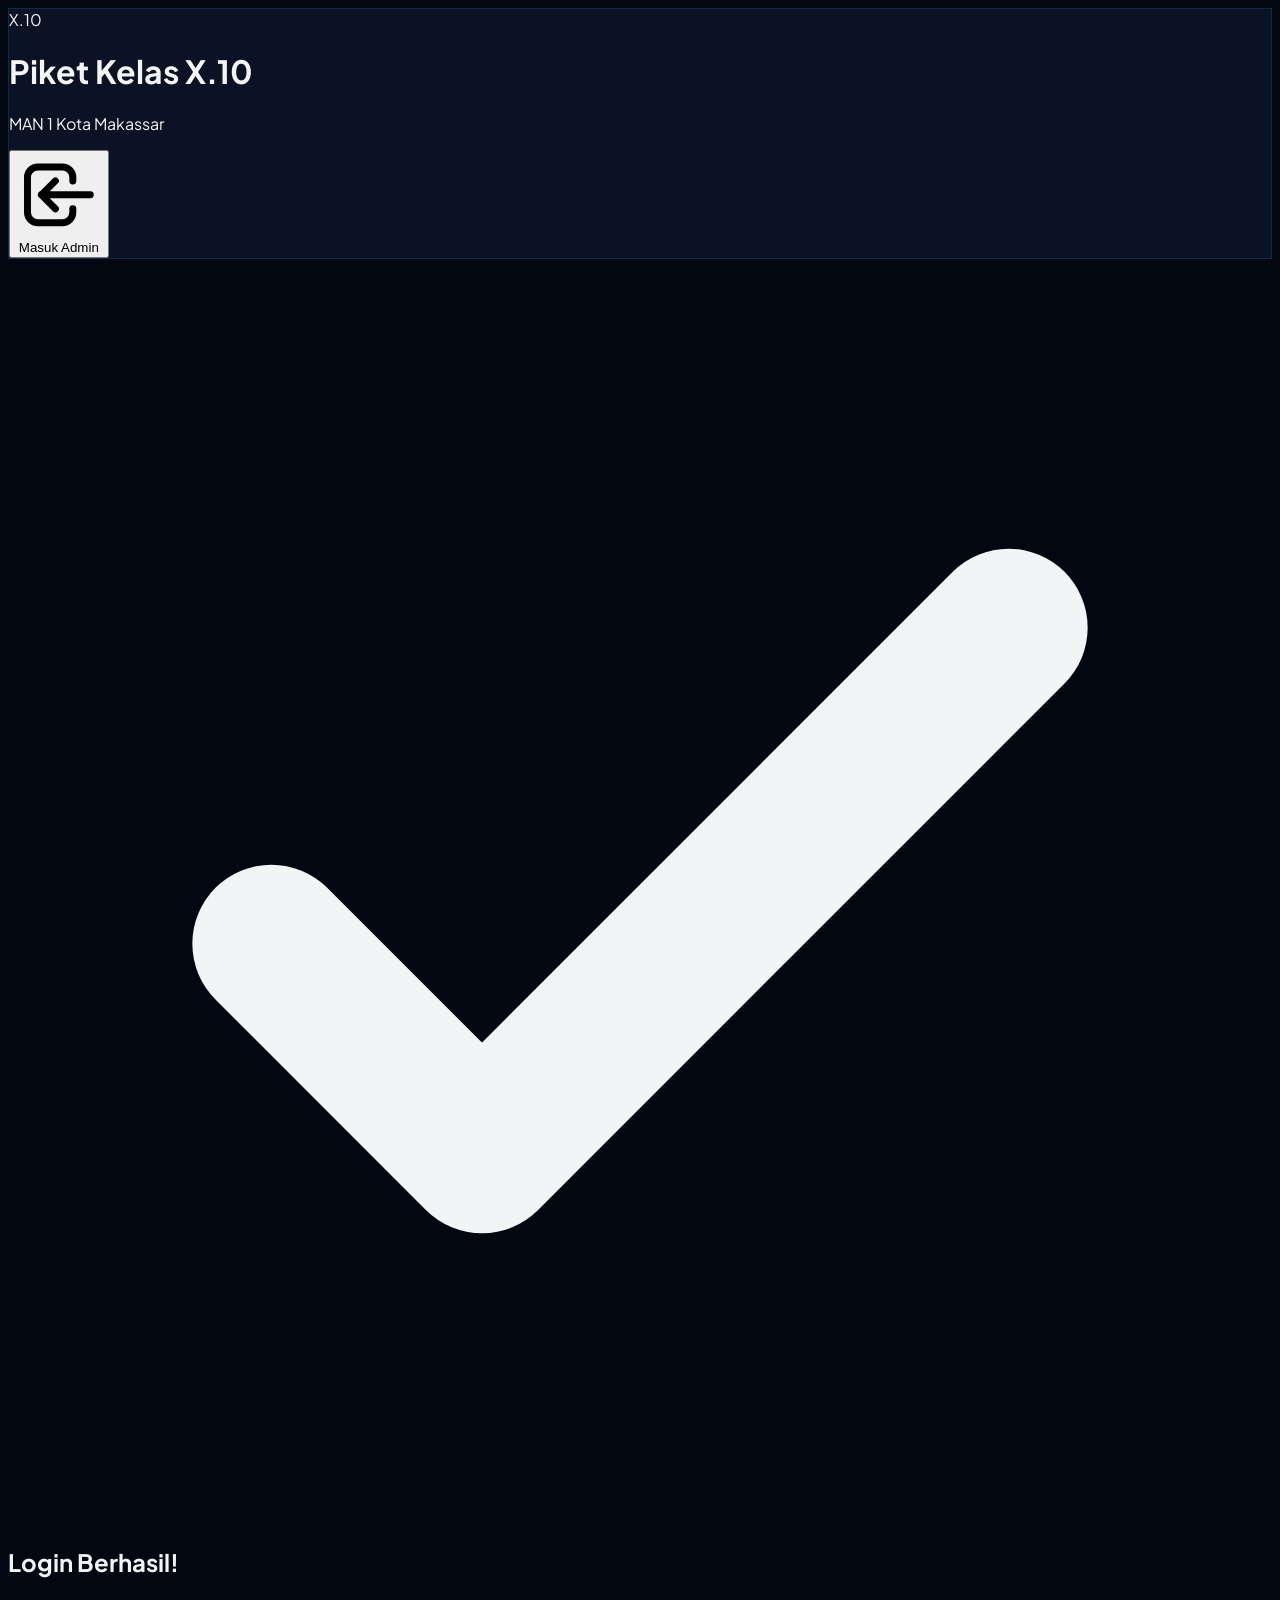
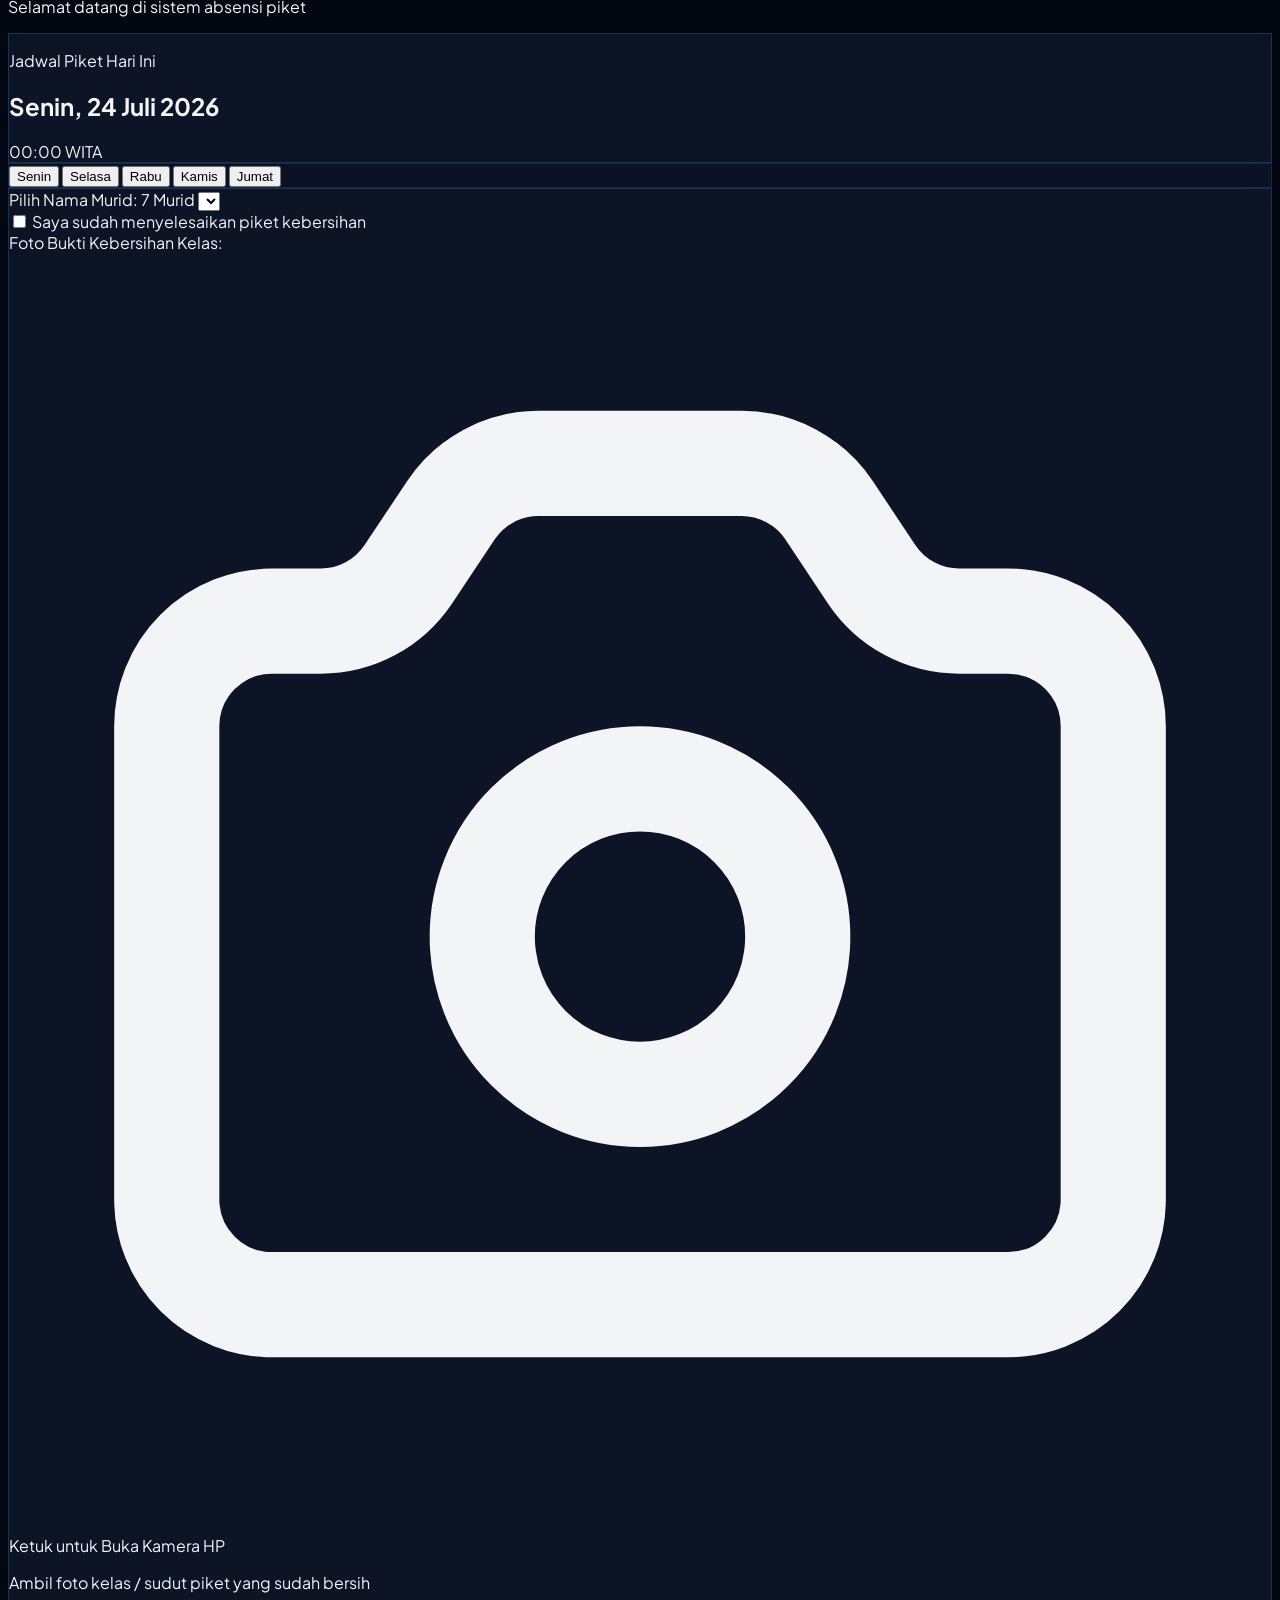
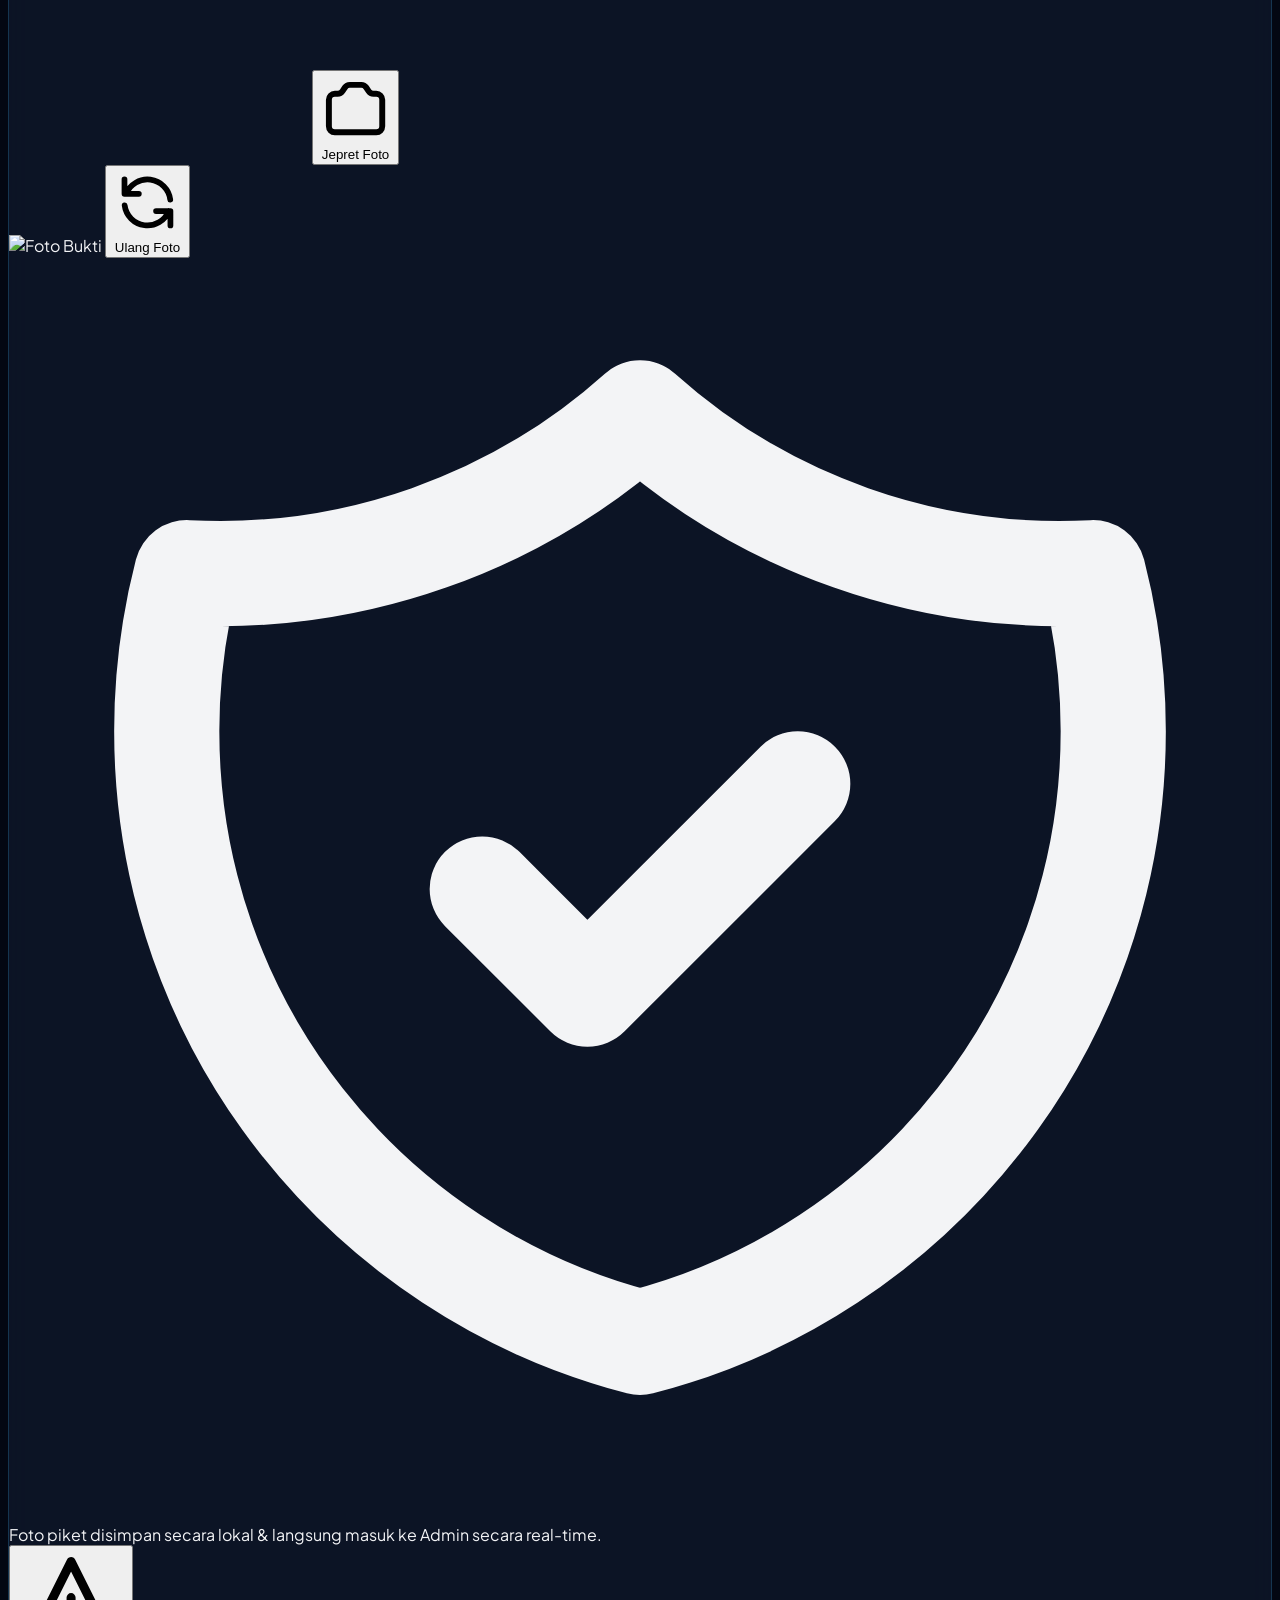
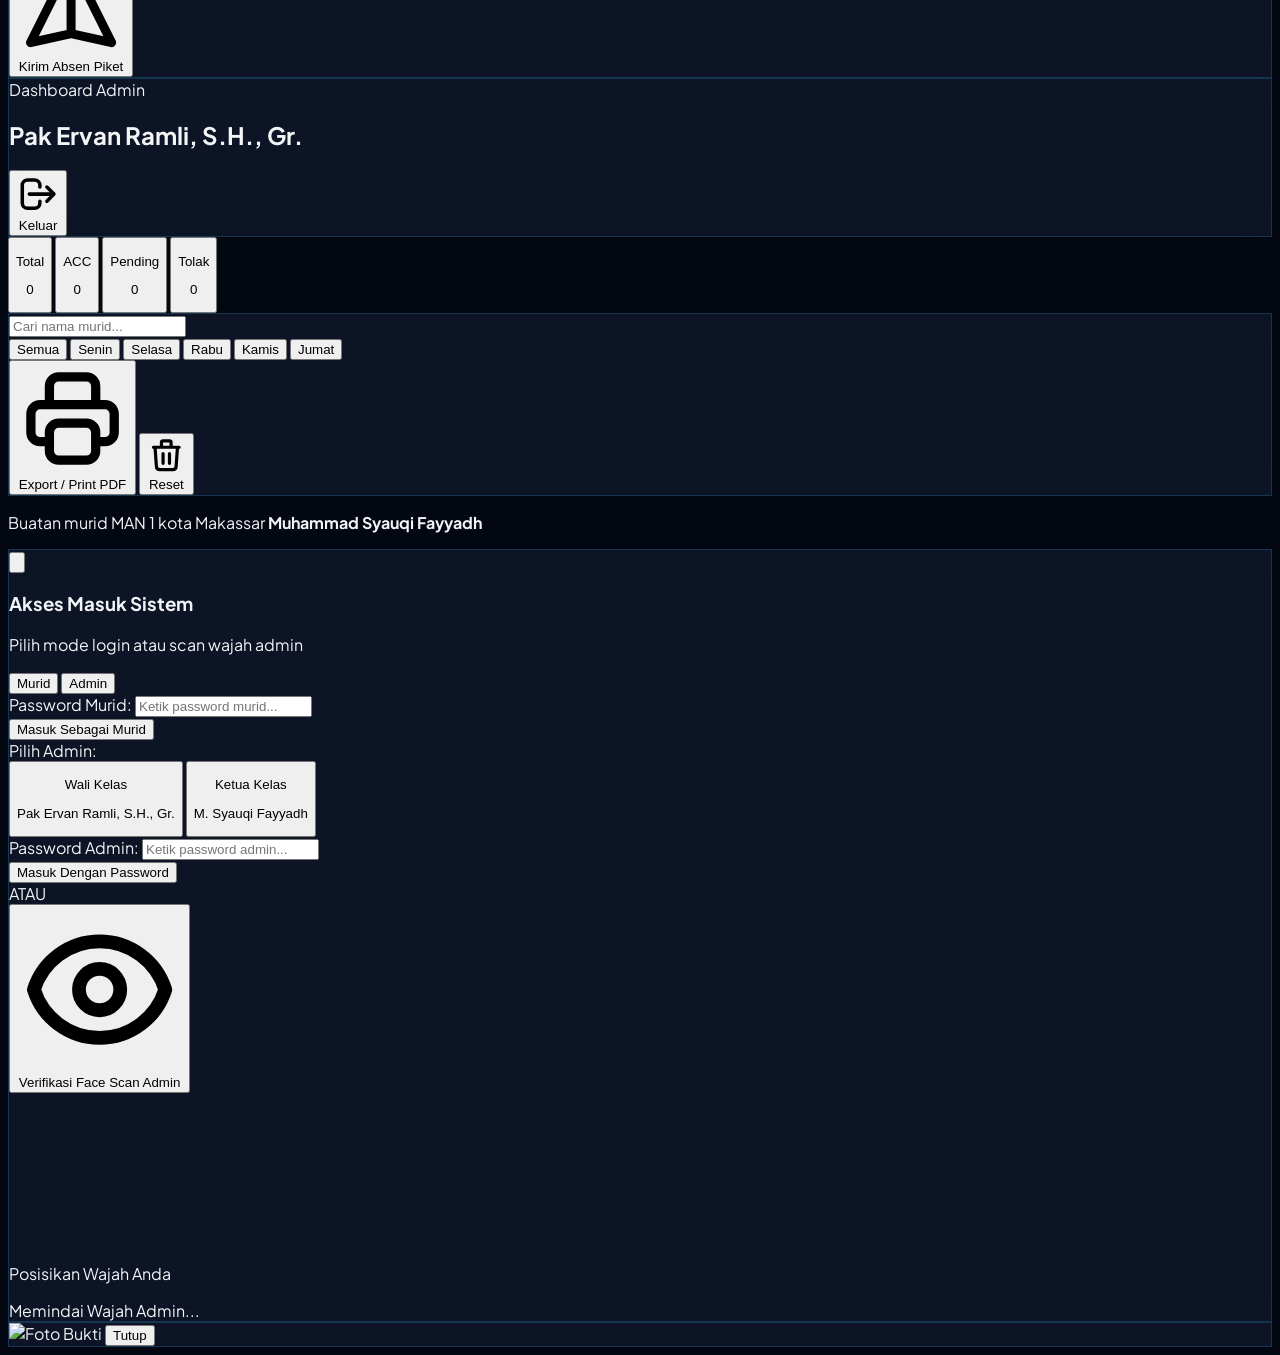
==== commit 2365dcb4: "feat: integrate Firebase Firestore for attendance Implement Firebase Firestore to enable real-time s" ====
--- a/absen_piket_x10.html
+++ b/absen_piket_x10.html
@@ -446,8 +446,24 @@
     </div>
   </div>
 
-  <!-- JAVASCRIPT APP ENGINE -->
-  <script>
+  <!-- JAVASCRIPT APP ENGINE WITH FIREBASE FIRESTORE REAL-TIME SYNC -->
+  <script type="module">
+    import { initializeApp } from "https://www.gstatic.com/firebasejs/10.8.0/firebase-app.js";
+    import { getFirestore, collection, onSnapshot, doc, setDoc, updateDoc, deleteDoc, getDocs, query, orderBy, serverTimestamp } from "https://www.gstatic.com/firebasejs/10.8.0/firebase-firestore.js";
+
+    const firebaseConfig = {
+      projectId: "modified-depth-51ttq",
+      appId: "1:548210408053:web:25dc8b035627b61382163c",
+      apiKey: "AIzaSyDqi7Gp55Rm0SCG26PyhYiAk6zRcY2rR9o",
+      authDomain: "modified-depth-51ttq.firebaseapp.com",
+      firestoreDatabaseId: "ai-studio-absensipiketkela-8311e556-125a-4601-a095-099c889a47e9",
+      storageBucket: "modified-depth-51ttq.firebasestorage.app",
+      messagingSenderId: "548210408053"
+    };
+
+    const app = initializeApp(firebaseConfig);
+    const db = getFirestore(app, firebaseConfig.firestoreDatabaseId);
+
     // SCHEDULE DATA CLASS X.10 MAN 1 KOTA MAKASSAR
     const PIKET_SCHEDULE = {
       'Senin': [
@@ -507,17 +523,40 @@
     let studentCameraStream = null;
     let faceCameraStream = null;
     let selectedAdminRole = 'wali'; // 'wali' | 'ketua'
-    let currentAdminLoggedIn = null; // null | 'Pak Ervan Ramli, S.H., Gr.' | 'Muhammad Syauqi Fayyadh'
+    let currentAdminLoggedIn = null;
     let adminDayFilter = 'Semua';
     let adminStatusFilter = 'Semua';
+    let liveRecords = [];
 
     // INITIALIZATION ON PAGE LOAD
     window.addEventListener('DOMContentLoaded', () => {
       initClock();
       determineTodayDay();
       updateStudentSelectOptions();
-      renderAdminRecords();
+      initFirebaseRealtimeSync();
     });
+
+    function initFirebaseRealtimeSync() {
+      try {
+        const q = query(collection(db, 'attendance_records'), orderBy('createdAt', 'desc'));
+        onSnapshot(q, (snapshot) => {
+          liveRecords = snapshot.docs.map(docSnap => ({
+            id: docSnap.id,
+            ...docSnap.data()
+          }));
+          localStorage.setItem(LOCAL_STORAGE_KEY, JSON.stringify(liveRecords));
+          renderAdminRecords();
+        }, (err) => {
+          console.warn('Firebase snapshot listener fallback to localStorage:', err);
+          liveRecords = getStoredRecords();
+          renderAdminRecords();
+        });
+      } catch (err) {
+        console.warn('Firebase init fallback:', err);
+        liveRecords = getStoredRecords();
+        renderAdminRecords();
+      }
+    }
 
     // CLOCK & DATE
     function initClock() {
@@ -668,6 +707,16 @@
         status: 'Pending'
       };
 
+      // Save to Firebase Firestore & LocalStorage
+      try {
+        setDoc(doc(db, 'attendance_records', newRecord.id), {
+          ...newRecord,
+          createdAt: serverTimestamp()
+        }).catch(err => console.error('Firebase save error:', err));
+      } catch (err) {
+        console.error('Firebase setDoc error:', err);
+      }
+
       // Get existing
       const existing = getStoredRecords();
       existing.unshift(newRecord);
@@ -680,12 +729,15 @@
       document.getElementById('cameraPlaceholder').classList.remove('hidden');
 
       // Trigger Success Animation Overlay
-      showSuccessOverlay('Absen Berhasil Kirim!', 'Foto bukti sudah tersimpan & masuk ke Admin untuk di-ACC.');
+      showSuccessOverlay('Absen Berhasil Kirim!', 'Foto bukti sudah tersimpan ke Firebase & masuk ke Admin.');
 
       renderAdminRecords();
     }
 
     function getStoredRecords() {
+      if (liveRecords && liveRecords.length > 0) {
+        return liveRecords;
+      }
       try {
         const saved = localStorage.getItem(LOCAL_STORAGE_KEY);
         return saved ? JSON.parse(saved) : [];
@@ -920,14 +972,32 @@
     }
 
     function updateRecordStatus(id, newStatus) {
+      try {
+        updateDoc(doc(db, 'attendance_records', id), {
+          status: newStatus
+        }).catch(err => console.error('Firebase update error:', err));
+      } catch (err) {
+        console.error('Firebase updateDoc error:', err);
+      }
+
       const records = getStoredRecords();
       const updated = records.map(r => r.id === id ? { ...r, status: newStatus } : r);
+      liveRecords = updated;
       localStorage.setItem(LOCAL_STORAGE_KEY, JSON.stringify(updated));
       renderAdminRecords();
     }
 
-    function resetAllData() {
+    async function resetAllData() {
       if (confirm('YAKIN INGIN MENGHAPUS SEMUA DATA ABSENSI PIKET?')) {
+        try {
+          const snapshot = await getDocs(collection(db, 'attendance_records'));
+          const promises = snapshot.docs.map(docSnap => deleteDoc(doc(db, 'attendance_records', docSnap.id)));
+          await Promise.all(promises);
+        } catch (err) {
+          console.error('Firebase reset error:', err);
+        }
+
+        liveRecords = [];
         localStorage.removeItem(LOCAL_STORAGE_KEY);
         renderAdminRecords();
         alert('Semua data absensi berhasil dibersihkan.');
